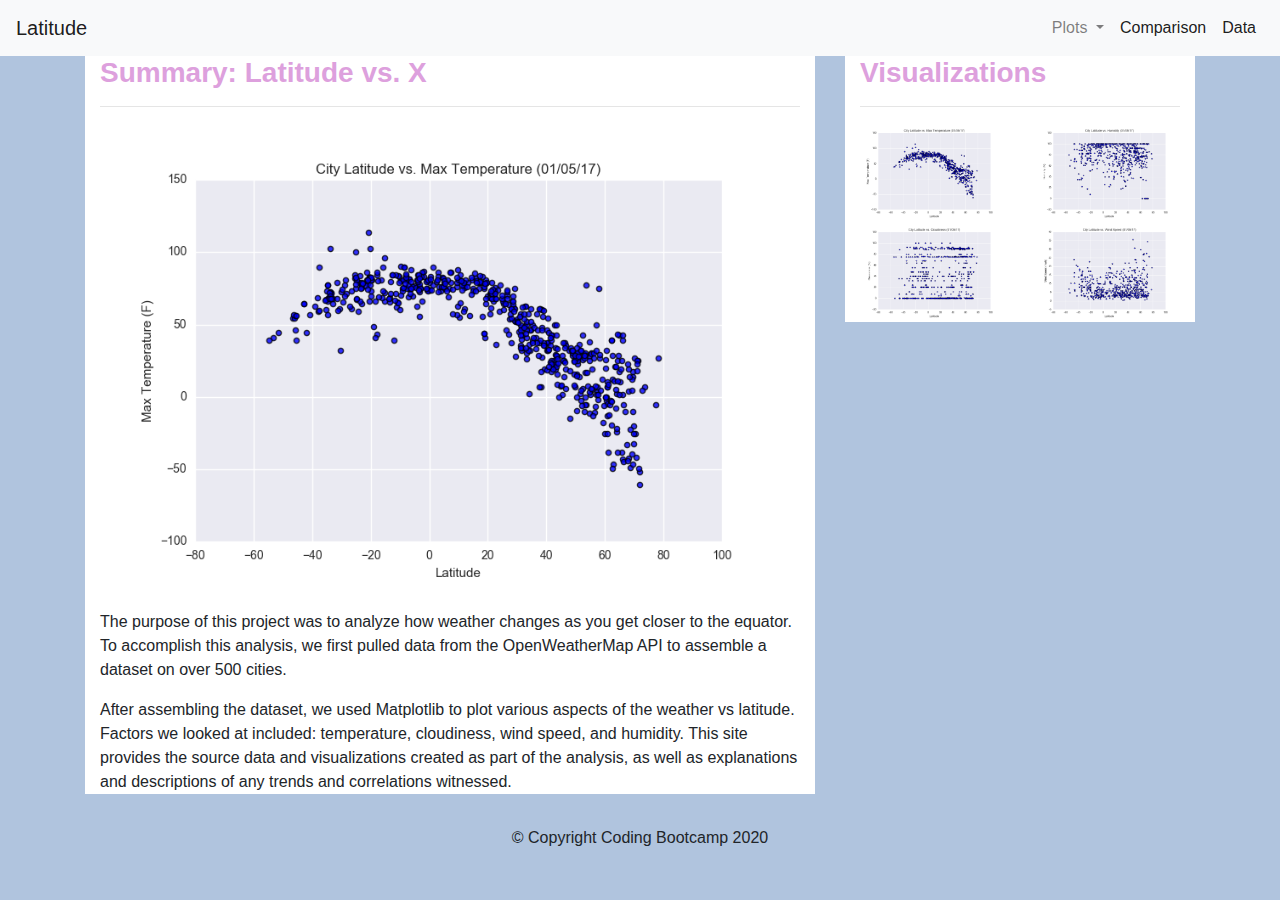
==== WebVisualizations/index.html @ fe459cdf "homework update" ====
<!DOCTYPE html>
<html lang="en">

<head>
  <meta charset="UTF-8">
  <title>Bootstrap Components</title>
  <link rel="stylesheet" href="https://stackpath.bootstrapcdn.com/bootstrap/4.3.1/css/bootstrap.min.css" integrity="sha384-ggOyR0iXCbMQv3Xipma34MD+dH/1fQ784/j6cY/iJTQUOhcWr7x9JvoRxT2MZw1T" crossorigin="anonymous">
  <link rel="stylesheet" href="style.css">
</head>

    <body>
    <nav class="navbar navbar-expand-lg navbar-light bg-light">
        <a class="navbar-brand" href="index.html">Latitude</a>
        <button class="navbar-toggler" type="button" data-toggle="collapse" data-target="#navbarSupportedContent" aria-controls="navbarSupportedContent" aria-expanded="false" aria-label="Toggle navigation">
        <span class="navbar-toggler-icon"></span>
        </button>

        <div class="collapse navbar-collapse" id="navbarSupportedContent">
        <ul class="navbar-nav ml-auto">
            <li class="nav-item dropdown">
            <a class="nav-link dropdown-toggle" href="#" id="navbarDropdown" role="button" data-toggle="dropdown" aria-haspopup="true" aria-expanded="false">
                Plots <span class="sr-only">(current)</span>
            </a>
            <div class="dropdown-menu" aria-labelledby="navbarDropdown">
                <a class="dropdown-item" href="maxtemp.html">Max Temperature</a>
                <a class="dropdown-item" href="humidity.html">Humidity</a>
                <a class="dropdown-item" href="cloudiness.html">Cloudiness</a>
                <a class="dropdown-item" href="windspeed.html">Wind Speed</a>
            </div>
            </li>
            <li class="nav-item active">
                <a class="nav-link" href="comparison.html">Comparison <span class="sr-only">(current)</span></a>
            </li>
            <li class="nav-item active">
                <a class="nav-link" href="data.html">Data <span class="sr-only">(current)</span></a>
            </li>
        </ul>
        </div>
    </nav>

    <!--create container, rows and columns and add images -->
    <div class="container content">    
        <div class="row">
            <div class="col-md-8">
                <div class="col-md-12">
                    <h3>Summary: Latitude vs. X </h3>
                    <hr>
                    <div class="thumbnail">
                        <img class="img-style" src="./images/Fig1.png " width="100%" alt="temperature">
                    </div>
                    <p>The purpose of this project was to analyze how weather changes as you get closer to the equator. To accomplish this analysis, we first pulled data from the OpenWeatherMap API to assemble a dataset on over 500 cities.  </p> 
                    
                    <p>After assembling the dataset, we used Matplotlib to plot various aspects of the weather vs latitude. Factors we looked at included: temperature, cloudiness, wind speed, and humidity. This site provides the source data and visualizations created as part of the analysis, as well as explanations and descriptions of any trends and correlations witnessed.</p>
                </div>
            </div>
            <!--visualization adjustments-->
            <div class="col-md-4">
                <div class="col-md-12">
                    <h3>Visualizations</h3>
                    <hr>
                    <div class="row">
                        <div class="col-3 col-md-6">
                            <a href="maxtemp.html"><img src="./images/Fig1.png" width="100%"  alt="temperature">
                            </a> 
                        </div>
                        <div class="col-3 col-md-6">
                            <a href="humidity.html"><img src="./images/Fig2.png" width="100%" alt="humidity"></a>
                        </div>
                   
                        <div class="col-3 col-md-6">
                            <a href="cloudiness.html"><img src="./images/Fig3.png" width="100%"  alt="cloudiness"></a>
                        </div>

                        <div class="col-3 col-md-6">
                            <a href="windspeed.html"><img src="./images/Fig4.png"width="100%"  alt="wind speed"></a>
                        </div>
                    </div>
                </div>
            </div>
        </div>
    </div>
  
    <footer class="page-footer font-small footer-dark">
        <div class="footer-copyright text-center py-3">© Copyright Coding Bootcamp 2020
        </div>      
    </footer>

      <script
        src="https://code.jquery.com/jquery-3.3.1.slim.min.js"
        integrity="sha384-q8i/X+965DzO0rT7abK41JStQIAqVgRVzpbzo5smXKp4YfRvH+8abtTE1Pi6jizo"
        crossorigin="anonymous"
      ></script>
      <script
        src="https://cdnjs.cloudflare.com/ajax/libs/popper.js/1.14.7/umd/popper.min.js"
        integrity="sha384-UO2eT0CpHqdSJQ6hJty5KVphtPhzWj9WO1clHTMGa3JDZwrnQq4sF86dIHNDz0W1"
        crossorigin="anonymous"
      ></script>
      <script
        src="https://stackpath.bootstrapcdn.com/bootstrap/4.3.1/js/bootstrap.min.js"
        integrity="sha384-JjSmVgyd0p3pXB1rRibZUAYoIIy6OrQ6VrjIEaFf/nJGzIxFDsf4x0xIM+B07jRM"
        crossorigin="anonymous"
      ></script> 
    
    </body>
  </html>
---- WebVisualizations/style.css ----
.box {
    height: 400px;
    padding: 20px;
    color: plum;
    background: white;
    font-size: 100px;
  }
  
  .margin-top-80 {
    margin-top: 80px;
  }
  
  .big-header{
    font-size: 24px;
    font-weight: bold;
    text-align:left;
    color: plum;
    padding: 20px;
  }

  h3{
    font-size: 30 px;
    font-weight: bold;  
    color: plum;
    font-family: Arial, Helvetica, sans-serif;
    padding: 20 px;
    padding-top: 20 px;
  } 

  p{
    font-family: Arial, Helvetica, sans-serif;
    padding: 10 px;
    padding-bottom: 20 px;
  }

  .img-style{
      padding:10px;
  }

  .col-md-12{
      background-color: white;
      padding-top: 40 px;
      padding-bottom: 15 px;
  }

  .navbar{
      padding-bottom: 20 px;
      padding-right: 20 px;
      margin-bottom: 20 px;
  }

  body{
      background-color: lightsteelblue;
  }
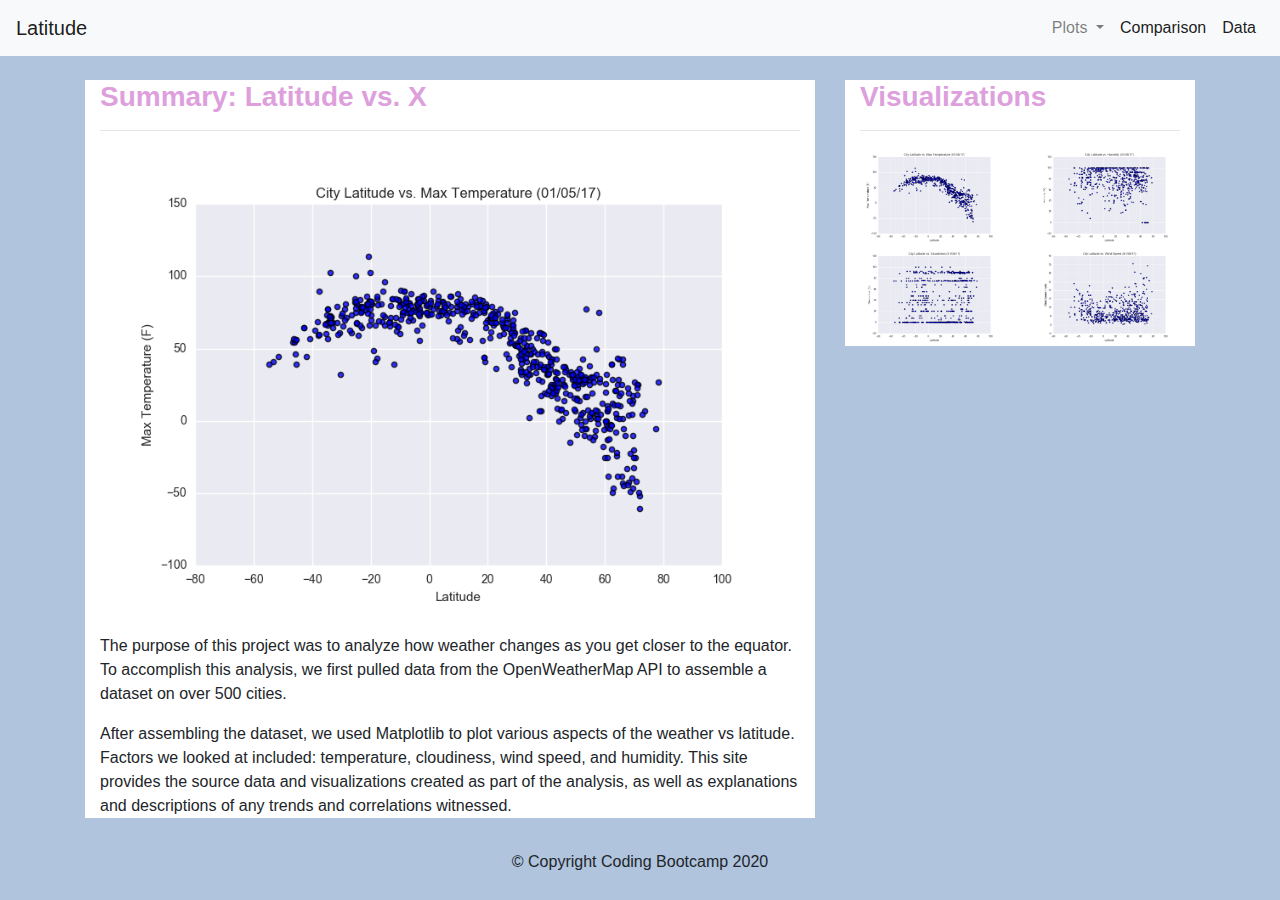
==== commit a4954e8a: "comparisons update" ====
--- a/WebVisualizations/index.html
+++ b/WebVisualizations/index.html
@@ -38,8 +38,15 @@
         </div>
     </nav>
 
+
     <!--create container, rows and columns and add images -->
     <div class="container content">    
+        <div class="row">
+            <div class="spacer col-md-12">
+                <br>
+            </div>
+        </div>
+
         <div class="row">
             <div class="col-md-8">
                 <div class="col-md-12">
--- a/WebVisualizations/style.css
+++ b/WebVisualizations/style.css
@@ -24,7 +24,16 @@
     color: plum;
     font-family: Arial, Helvetica, sans-serif;
     padding: 20 px;
-    padding-top: 20 px;
+    padding-top: 40 px;
+  } 
+
+  h2{
+    font-size: 20 px;
+    font-weight: bold;  
+    color:navy;
+    font-family: Arial, Helvetica, sans-serif;
+    padding: 20 px;
+    padding-top: 40 px;
   } 
 
   p{
@@ -43,6 +52,12 @@
       padding-bottom: 15 px;
   }
 
+  .col-md-6{
+    background-color: white;
+    padding-top: 40 px;
+    padding-bottom: 15 px;
+}
+
   .navbar{
       padding-bottom: 20 px;
       padding-right: 20 px;
@@ -51,4 +66,12 @@
 
   body{
       background-color: lightsteelblue;
+  }
+
+  .spacer{
+      background-color: lightsteelblue;
+  }
+
+  .bg-white{
+      background-color: white;
   }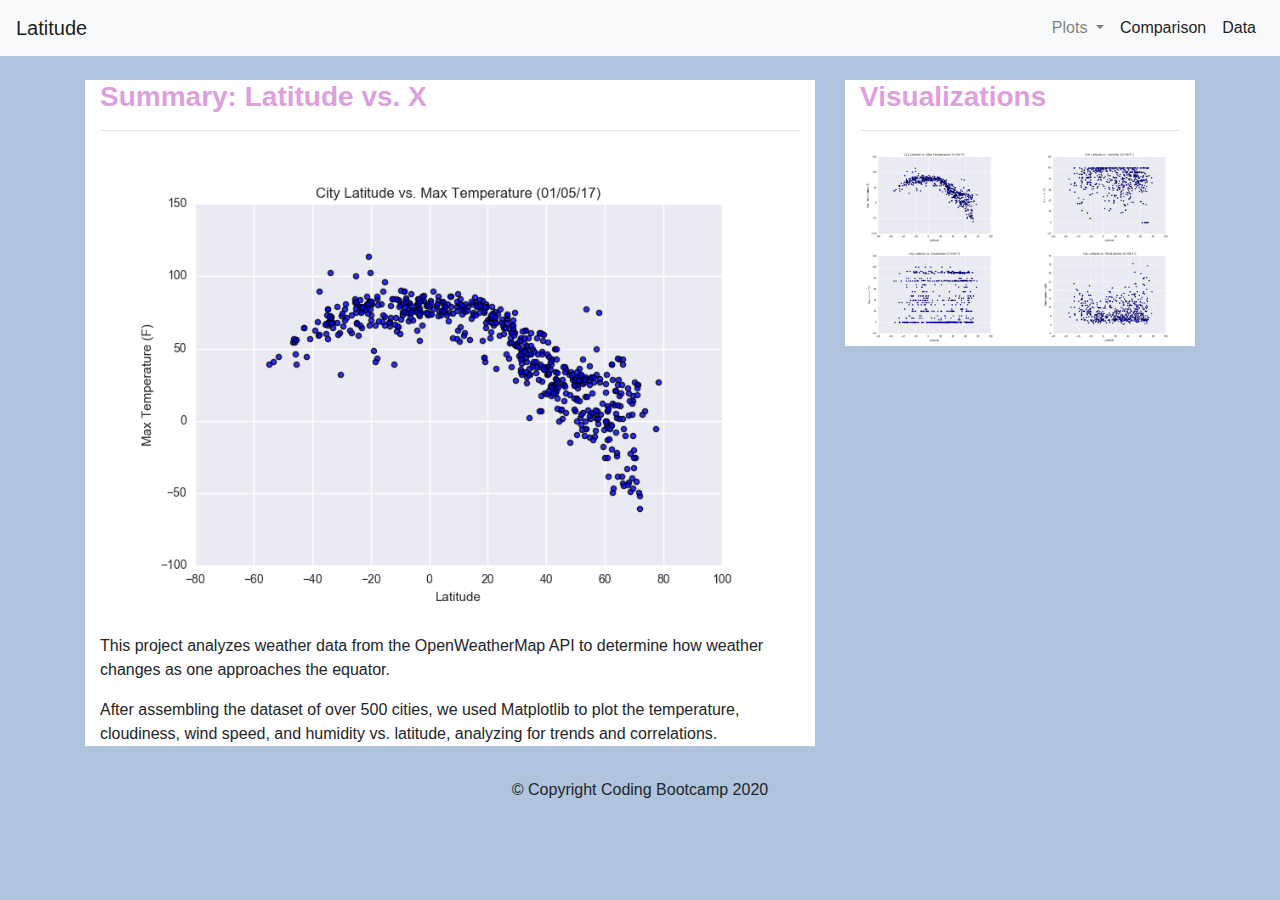
==== commit d3ce258e: "web design update" ====
--- a/WebVisualizations/index.html
+++ b/WebVisualizations/index.html
@@ -55,9 +55,9 @@
                     <div class="thumbnail">
                         <img class="img-style" src="./images/Fig1.png " width="100%" alt="temperature">
                     </div>
-                    <p>The purpose of this project was to analyze how weather changes as you get closer to the equator. To accomplish this analysis, we first pulled data from the OpenWeatherMap API to assemble a dataset on over 500 cities.  </p> 
+                    <p>This project analyzes weather data from the OpenWeatherMap API to determine how weather changes as one approaches the equator.</p> 
                     
-                    <p>After assembling the dataset, we used Matplotlib to plot various aspects of the weather vs latitude. Factors we looked at included: temperature, cloudiness, wind speed, and humidity. This site provides the source data and visualizations created as part of the analysis, as well as explanations and descriptions of any trends and correlations witnessed.</p>
+                    <p>After assembling the dataset of over 500 cities, we used Matplotlib to plot the temperature, cloudiness, wind speed, and humidity vs. latitude, analyzing for trends and correlations.</p>
                 </div>
             </div>
             <!--visualization adjustments-->
